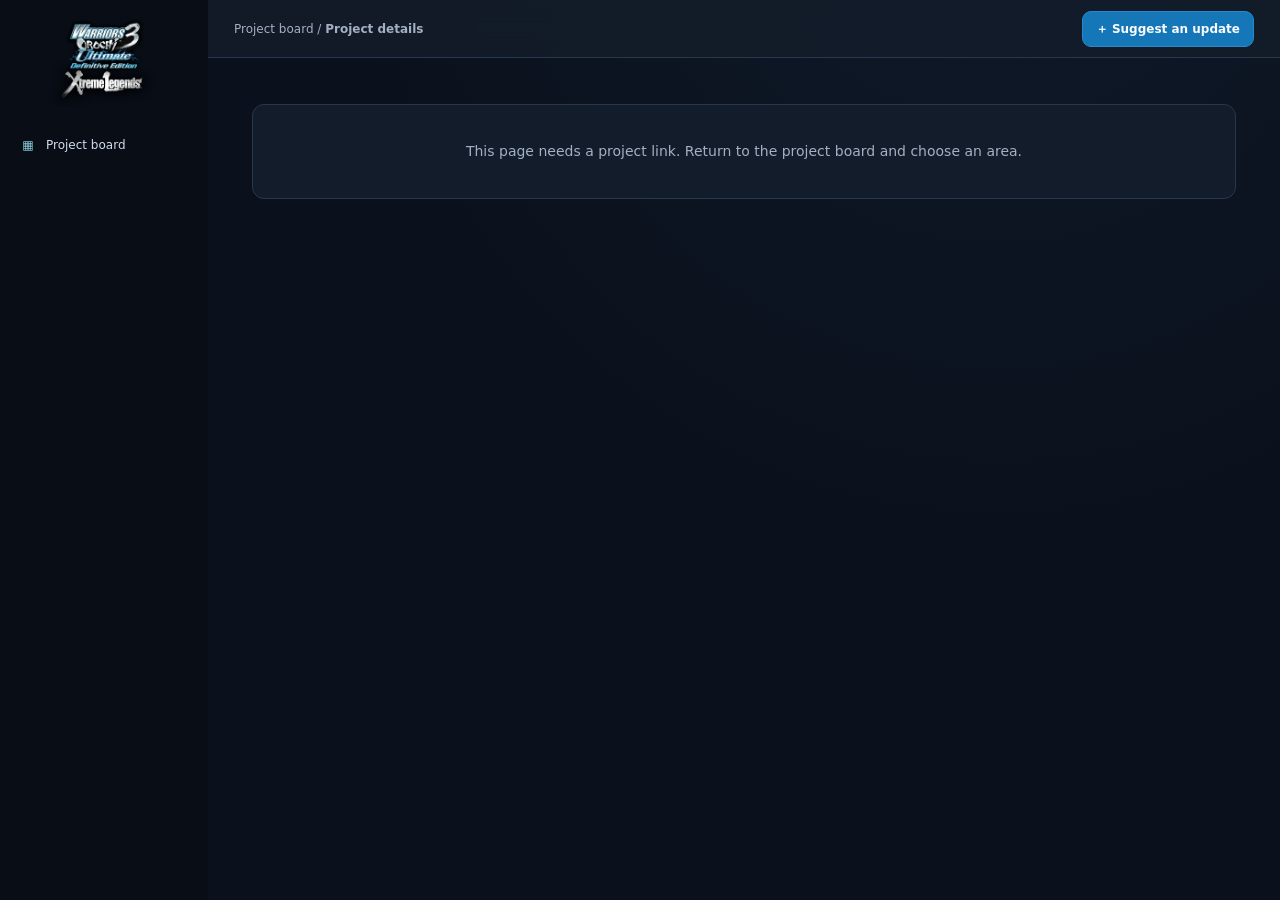
==== site/project.html @ bbeb0584 "Describe current work instead of next steps Co-authored-by: Copilot <223556219+Copilot@users.noreply" ====
<!doctype html>
<html lang="en">
<head>
  <meta charset="utf-8">
  <meta name="viewport" content="width=device-width, initial-scale=1">
  <meta name="theme-color" content="#090f19">
  <meta name="description" content="Project details, progress and screenshots for the Warriors Orochi 3 Ultimate Definitive Edition expansion.">
  <title>Project details — WO3U Xtreme Legends</title>
  <style>
    :root {
      color-scheme: dark;
      --navy: #080d16;
      --ink: #eef3fb;
      --muted: #a3b0c3;
      --line: #29374c;
      --canvas: #0b111c;
      --panel: #131c2a;
      --teal: #66d6e2;
    }

    * { box-sizing: border-box; }
    body {
      min-width: 320px;
      margin: 0;
      background: radial-gradient(ellipse at 78% -20%, rgb(35 76 126 / 15%), transparent 42rem), var(--canvas);
      color: var(--ink);
      font: 14px/1.5 "Segoe UI", system-ui, -apple-system, sans-serif;
    }

    a { color: inherit; }
    a:focus-visible, button:focus-visible { outline: 3px solid #ffc46b; outline-offset: 3px; }
    .sidebar { position: fixed; inset: 0 auto 0 0; display: flex; width: 208px; flex-direction: column; padding: 19px 10px 14px; background: var(--navy); }
    .brand { display: block; padding: 0 5px 20px; }
    .brand img { display: block; width: 100%; height: 88px; object-fit: contain; }
    .side-link { display: flex; align-items: center; gap: 10px; min-height: 36px; padding: 7px 10px; border-radius: 8px; color: #d2dced; font-size: 12px; text-decoration: none; }
    .side-link:hover { background: #1b2e4b; }
    .side-icon { width: 16px; color: #92cfe1; text-align: center; }
    .main { min-height: 100vh; margin-left: 208px; }
    .topbar { position: sticky; z-index: 1; top: 0; display: flex; min-height: 58px; align-items: center; justify-content: space-between; gap: 16px; padding: 9px 26px; border-bottom: 1px solid var(--line); background: rgb(19 28 42 / 95%); backdrop-filter: blur(12px); }
    .crumb { color: var(--muted); font-size: 12px; }
    .crumb a { text-decoration: none; }
    .crumb a:hover { text-decoration: underline; }
    .button { display: inline-flex; min-height: 36px; align-items: center; justify-content: center; padding: 7px 13px; border: 1px solid var(--line); border-radius: 9px; background: #131c2a; color: var(--ink); font-size: 12px; font-weight: 650; text-decoration: none; }
    .button.primary { border-color: #2689cc; background: #1677b8; color: #f8fbff; }
    .content { width: min(100%, 1040px); margin: auto; padding: 32px 28px 48px; }
    .eyebrow { margin: 0 0 5px; color: var(--teal); font-size: 10px; font-weight: 800; letter-spacing: .13em; text-transform: uppercase; }
    h1 { margin: 0; font-size: clamp(25px, 4vw, 36px); letter-spacing: -.035em; line-height: 1.18; }
    .intro { max-width: 740px; margin: 12px 0 20px; color: var(--muted); font-size: 14px; }
    .status-row { display: flex; flex-wrap: wrap; align-items: center; gap: 9px; margin-bottom: 20px; }
    .badge, .area { display: inline-flex; padding: 5px 9px; border-radius: 6px; background: #202c3d; color: #d8e2ef; font-size: 11px; font-weight: 700; }
    .area { background: #142e3a; color: #91e0e7; }
    .progress-panel, .section-panel { margin-top: 17px; padding: 19px; border: 1px solid var(--line); border-radius: 13px; background: var(--panel); }
    .progress-head { display: flex; justify-content: space-between; gap: 10px; margin-bottom: 9px; color: var(--muted); font-size: 12px; }
    .progress-value { color: var(--ink); font-size: 17px; font-weight: 800; }
    .progress-track { height: 10px; overflow: hidden; border-radius: 99px; background: #29364a; }
    .progress-fill { width: var(--progress); height: 100%; border-radius: inherit; background: #51cfda; }
    h2 { margin: 0 0 13px; font-size: 19px; letter-spacing: -.02em; }
    h3 { margin: 0; font-size: 15px; }
    .section-intro { margin: -6px 0 14px; color: var(--muted); font-size: 12px; }
    .work-list { display: grid; grid-template-columns: repeat(2, minmax(0, 1fr)); gap: 11px; }
    .work-link { display: block; color: inherit; text-decoration: none; }
    .work-link:hover .work-card { border-color: #4b718a; }
    .work-card { padding: 14px; border: 1px solid #2a394d; border-radius: 10px; background: #101927; }
    .work-card header { display: flex; align-items: start; justify-content: space-between; gap: 10px; }
    .work-card p { margin: 9px 0 12px; color: #c5d0df; font-size: 12px; }
    .work-card .activity { padding-top: 9px; border-top: 1px solid #29374c; color: var(--muted); font-size: 11px; }
    .mini-progress { height: 5px; margin-top: 12px; overflow: hidden; border-radius: 99px; background: #29364a; }
    .mini-progress span { display: block; width: var(--progress); height: 100%; background: #62acff; }
    .gallery { display: grid; grid-template-columns: repeat(2, minmax(0, 1fr)); gap: 12px; }
    figure { margin: 0; overflow: hidden; border: 1px solid var(--line); border-radius: 9px; background: #0b111c; }
    figure img { display: block; width: 100%; height: auto; }
    figcaption { padding: 9px 11px; color: #c5d0df; font-size: 11px; }
    .empty-gallery { padding: 15px; border: 1px dashed #3a4b61; border-radius: 9px; color: var(--muted); font-size: 12px; }
    details { border-top: 1px solid var(--line); }
    details:first-of-type { border-top: 0; }
    details summary { padding: 12px 0; cursor: pointer; font-size: 13px; font-weight: 700; }
    details summary span { color: var(--muted); font-size: 11px; font-weight: 500; }
    .character-list { display: flex; flex-wrap: wrap; gap: 6px; padding: 0 0 13px; margin: 0; list-style: none; }
    .character-list li { padding: 4px 8px; border: 1px solid #29374c; border-radius: 99px; color: #d1dbea; font-size: 11px; }
    .empty-state { padding: 36px 18px; border: 1px solid var(--line); border-radius: 12px; background: var(--panel); color: var(--muted); text-align: center; }
    .footer { padding-top: 24px; color: #98a7bb; font-size: 10px; }
    .error { padding: 16px; border-radius: 8px; background: #3a2029; color: #ffd2da; }

    @media (max-width: 760px) {
      .sidebar { position: static; width: auto; min-height: auto; flex-direction: row; align-items: center; gap: 8px; padding: 8px 12px; }
      .brand { flex: 0 0 auto; padding: 0 5px; }
      .brand img { width: 112px; height: 45px; }
      .main { margin-left: 0; }
      .topbar { padding-inline: 15px; }
      .content { padding: 24px 15px 36px; }
    }
    @media (max-width: 540px) {
      .topbar { min-height: 51px; gap: 8px; }
      .topbar .button { min-height: 32px; padding: 6px 9px; font-size: 10px; }
      .work-list, .gallery { grid-template-columns: minmax(0, 1fr); }
      .progress-panel, .section-panel { padding: 14px; }
    }
  </style>
</head>
<body>
  <aside class="sidebar" aria-label="Project navigation">
    <a class="brand" href="index.html" aria-label="Warriors Orochi 3 Ultimate Definitive Edition Xtreme Legends">
      <img src="assets/wo3u-xl-logo.png" alt="Warriors Orochi 3 Ultimate Definitive Edition Xtreme Legends">
    </a>
    <a class="side-link" href="index.html"><span class="side-icon" aria-hidden="true">▦</span>Project board</a>
  </aside>
  <main class="main">
    <header class="topbar">
      <div class="crumb"><a href="index.html">Project board</a> <span aria-hidden="true">/</span> <strong id="crumb-title">Project details</strong></div>
      <a class="button primary" href="https://github.com/ashimpure/WO3UDEXL/issues/new?template=tracker-update.yml">＋ Suggest an update</a>
    </header>
    <div id="content" class="content" aria-live="polite">
      <p class="empty-state">Loading project details…</p>
    </div>
  </main>

  <script>
    const labels = {
      planning: "Planning",
      "in-progress": "In progress",
      "ready-to-test": "Ready to test",
      "on-hold": "On hold",
      paused: "Paused"
    };
    const activityLabels = {
      planning: "Planned:",
      "in-progress": "Ongoing:",
      "ready-to-test": "Ready to test:",
      "on-hold": "On hold:",
      paused: "On hold:"
    };
    const content = document.querySelector("#content");

    function node(tag, className, text) {
      const element = document.createElement(tag);
      if (className) element.className = className;
      if (text !== undefined) element.textContent = text;
      return element;
    }

    function addProgress(parent, item, mini = false) {
      const track = node("div", mini ? "mini-progress" : "progress-track");
      track.setAttribute("role", "progressbar");
      track.setAttribute("aria-label", `${item.title}: estimated progress`);
      track.setAttribute("aria-valuemin", "0");
      track.setAttribute("aria-valuemax", "100");
      track.setAttribute("aria-valuenow", String(item.progress));
      const fill = mini ? node("span") : node("div", "progress-fill");
      fill.style.setProperty("--progress", `${item.progress}%`);
      track.append(fill);
      parent.append(track);
    }

    function renderWork(item) {
      const card = node("article", "work-card");
      const header = document.createElement("header");
      header.append(node("h3", "", item.title), node("span", "badge", labels[item.state]));
      card.append(header, node("p", "", item.summary));
      addProgress(card, item, true);
      const activity = node("p", "activity");
      activity.append(node("strong", "", activityLabels[item.state]), document.createTextNode(` ${item.activity}`));
      card.append(activity);
      const link = node("a", "work-link");
      link.href = `project.html?id=${encodeURIComponent(item.id)}`;
      link.setAttribute("aria-label", `Open ${item.title} details`);
      link.append(card);
      return link;
    }

    function renderGallery(parent, screenshots) {
      const section = node("section", "section-panel");
      section.append(node("h2", "", "Screenshots"));
      if (!Array.isArray(screenshots) || screenshots.length === 0) {
        section.append(node("p", "empty-gallery", "No screenshots available."));
      } else {
        const gallery = node("div", "gallery");
        screenshots.forEach((shot) => {
          if (!shot || typeof shot.src !== "string" || !shot.src.startsWith("assets/screenshots/")
            || shot.src.includes("..") || typeof shot.alt !== "string" || typeof shot.caption !== "string") {
            throw new Error("A screenshot must use a local site image and include a description and caption.");
          }
          const figure = document.createElement("figure");
          const image = document.createElement("img");
          image.src = shot.src;
          image.alt = shot.alt;
          image.loading = "lazy";
          figure.append(image, node("figcaption", "", shot.caption));
          gallery.append(figure);
        });
        section.append(gallery);
      }
      parent.append(section);
    }

    function renderSubstreams(parent, items) {
      if (!Array.isArray(items) || items.length === 0) return;
      const section = node("section", "section-panel");
      section.append(node("h2", "", "Related work"));
      section.append(node("p", "section-intro", "Select an item for its status and details."));
      const list = node("div", "work-list");
      items.forEach((item) => list.append(renderWork(item)));
      section.append(list);
      parent.append(section);
    }

    function renderPlannedGroups(parent, groups) {
      if (!Array.isArray(groups) || groups.length === 0) return;
      const section = node("section", "section-panel");
      section.append(node("h2", "", "Planned character additions"));
      section.append(node("p", "section-intro", "These names are listed in the project plan. They are possible additions, not confirmed characters."));
      groups.forEach((group) => {
        if (!Array.isArray(group.characters) || group.characters.length === 0) return;
        const details = document.createElement("details");
        const summary = document.createElement("summary");
        const countLabel = group.characters.length === 1 ? "character" : "characters";
        summary.append(document.createTextNode(`${group.title} `), node("span", "", `· ${group.characters.length} ${countLabel} · ${group.priority} priority`));
        const list = node("ul", "character-list");
        group.characters.forEach((name) => list.append(node("li", "", name)));
        details.append(summary, node("p", "section-intro", `Planned category: ${group.category}.`), list);
        section.append(details);
      });
      parent.append(section);
    }

    function validateItem(item) {
      return item && typeof item.id === "string" && item.id
        && typeof item.title === "string" && typeof item.area === "string"
        && typeof item.summary === "string" && typeof item.activity === "string"
        && Number.isInteger(item.progress) && item.progress >= 0 && item.progress <= 100
        && Object.hasOwn(labels, item.state);
    }

    function renderProject(item, topLevel) {
      if (!validateItem(item)) {
        throw new Error("The selected project has an invalid status or progress estimate.");
      }
      document.title = `${item.title} — WO3U Xtreme Legends`;
      document.querySelector("#crumb-title").textContent = item.title;
      content.replaceChildren();
      content.append(node("p", "eyebrow", topLevel ? "Project area" : "Project step"));
      content.append(node("h1", "", item.title));
      content.append(node("p", "intro", item.description || item.summary));
      const status = node("div", "status-row");
      status.append(node("span", "badge", labels[item.state]), node("span", "area", item.area));
      content.append(status);

      const progress = node("section", "progress-panel");
      const head = node("div", "progress-head");
      head.append(node("span", "", "Estimated progress"), node("strong", "progress-value", `${item.progress}%`));
      progress.append(head);
      addProgress(progress, item);
      content.append(progress);

      renderSubstreams(content, item.substreams);
      renderPlannedGroups(content, item.plannedGroups);
      renderGallery(content, item.screenshots);
      content.append(node("p", "footer", "Progress percentages are estimates. Plans may change."));
    }

    const id = new URLSearchParams(location.search).get("id");
    if (!id) {
      content.replaceChildren(node("p", "empty-state", "This page needs a project link. Return to the project board and choose an area."));
    } else {
      fetch(`./progress.json?v=${Date.now()}`)
        .then((response) => {
          if (!response.ok) throw new Error(`Project data could not be loaded (HTTP ${response.status}).`);
          return response.json();
        })
        .then((data) => {
          if (!Array.isArray(data.streams)
            || data.streams.some((stream) => !validateItem(stream)
              || (stream.substreams || []).some((child) => !validateItem(child)))) {
            throw new Error("The project data has an invalid format.");
          }
          const stream = data.streams.find((item) => item.id === id);
          const child = stream ? null : data.streams.flatMap((item) => item.substreams || []).find((item) => item.id === id);
          if (!stream && !child) {
            content.replaceChildren(node("p", "empty-state", "This project area could not be found. It may have been renamed or removed."));
            return;
          }
          renderProject(stream || child, Boolean(stream));
        })
        .catch((error) => content.replaceChildren(node("p", "error", `Project details could not be loaded. ${error.message}`)));
    }
  </script>
</body>
</html>
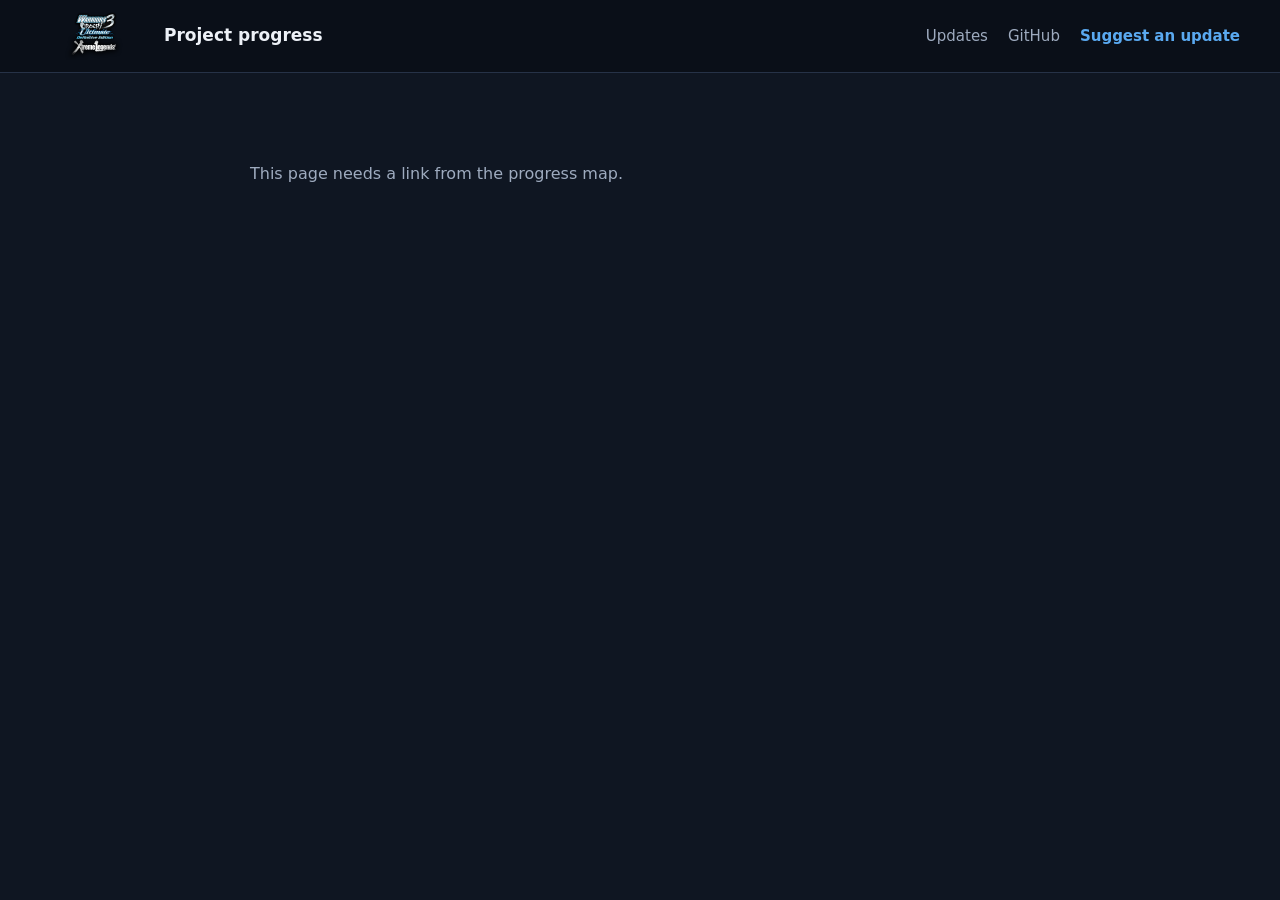
==== commit a7b1b2b1: "Simpler tracker layout" ====
--- a/site/project.html
+++ b/site/project.html
@@ -3,284 +3,136 @@
 <head>
   <meta charset="utf-8">
   <meta name="viewport" content="width=device-width, initial-scale=1">
-  <meta name="theme-color" content="#090f19">
-  <meta name="description" content="Project details, progress and screenshots for the Warriors Orochi 3 Ultimate Definitive Edition expansion.">
+  <meta name="theme-color" content="#091427">
+  <meta name="description" content="Progress and screenshots for part of the Warriors Orochi 3 Ultimate Xtreme Legends mod.">
   <title>Project details — WO3U Xtreme Legends</title>
-  <style>
-    :root {
-      color-scheme: dark;
-      --navy: #080d16;
-      --ink: #eef3fb;
-      --muted: #a3b0c3;
-      --line: #29374c;
-      --canvas: #0b111c;
-      --panel: #131c2a;
-      --teal: #66d6e2;
-    }
-
-    * { box-sizing: border-box; }
-    body {
-      min-width: 320px;
-      margin: 0;
-      background: radial-gradient(ellipse at 78% -20%, rgb(35 76 126 / 15%), transparent 42rem), var(--canvas);
-      color: var(--ink);
-      font: 14px/1.5 "Segoe UI", system-ui, -apple-system, sans-serif;
-    }
-
-    a { color: inherit; }
-    a:focus-visible, button:focus-visible { outline: 3px solid #ffc46b; outline-offset: 3px; }
-    .sidebar { position: fixed; inset: 0 auto 0 0; display: flex; width: 208px; flex-direction: column; padding: 19px 10px 14px; background: var(--navy); }
-    .brand { display: block; padding: 0 5px 20px; }
-    .brand img { display: block; width: 100%; height: 88px; object-fit: contain; }
-    .side-link { display: flex; align-items: center; gap: 10px; min-height: 36px; padding: 7px 10px; border-radius: 8px; color: #d2dced; font-size: 12px; text-decoration: none; }
-    .side-link:hover { background: #1b2e4b; }
-    .side-icon { width: 16px; color: #92cfe1; text-align: center; }
-    .main { min-height: 100vh; margin-left: 208px; }
-    .topbar { position: sticky; z-index: 1; top: 0; display: flex; min-height: 58px; align-items: center; justify-content: space-between; gap: 16px; padding: 9px 26px; border-bottom: 1px solid var(--line); background: rgb(19 28 42 / 95%); backdrop-filter: blur(12px); }
-    .crumb { color: var(--muted); font-size: 12px; }
-    .crumb a { text-decoration: none; }
-    .crumb a:hover { text-decoration: underline; }
-    .button { display: inline-flex; min-height: 36px; align-items: center; justify-content: center; padding: 7px 13px; border: 1px solid var(--line); border-radius: 9px; background: #131c2a; color: var(--ink); font-size: 12px; font-weight: 650; text-decoration: none; }
-    .button.primary { border-color: #2689cc; background: #1677b8; color: #f8fbff; }
-    .content { width: min(100%, 1040px); margin: auto; padding: 32px 28px 48px; }
-    .eyebrow { margin: 0 0 5px; color: var(--teal); font-size: 10px; font-weight: 800; letter-spacing: .13em; text-transform: uppercase; }
-    h1 { margin: 0; font-size: clamp(25px, 4vw, 36px); letter-spacing: -.035em; line-height: 1.18; }
-    .intro { max-width: 740px; margin: 12px 0 20px; color: var(--muted); font-size: 14px; }
-    .status-row { display: flex; flex-wrap: wrap; align-items: center; gap: 9px; margin-bottom: 20px; }
-    .badge, .area { display: inline-flex; padding: 5px 9px; border-radius: 6px; background: #202c3d; color: #d8e2ef; font-size: 11px; font-weight: 700; }
-    .area { background: #142e3a; color: #91e0e7; }
-    .progress-panel, .section-panel { margin-top: 17px; padding: 19px; border: 1px solid var(--line); border-radius: 13px; background: var(--panel); }
-    .progress-head { display: flex; justify-content: space-between; gap: 10px; margin-bottom: 9px; color: var(--muted); font-size: 12px; }
-    .progress-value { color: var(--ink); font-size: 17px; font-weight: 800; }
-    .progress-track { height: 10px; overflow: hidden; border-radius: 99px; background: #29364a; }
-    .progress-fill { width: var(--progress); height: 100%; border-radius: inherit; background: #51cfda; }
-    h2 { margin: 0 0 13px; font-size: 19px; letter-spacing: -.02em; }
-    h3 { margin: 0; font-size: 15px; }
-    .section-intro { margin: -6px 0 14px; color: var(--muted); font-size: 12px; }
-    .work-list { display: grid; grid-template-columns: repeat(2, minmax(0, 1fr)); gap: 11px; }
-    .work-link { display: block; color: inherit; text-decoration: none; }
-    .work-link:hover .work-card { border-color: #4b718a; }
-    .work-card { padding: 14px; border: 1px solid #2a394d; border-radius: 10px; background: #101927; }
-    .work-card header { display: flex; align-items: start; justify-content: space-between; gap: 10px; }
-    .work-card p { margin: 9px 0 12px; color: #c5d0df; font-size: 12px; }
-    .work-card .activity { padding-top: 9px; border-top: 1px solid #29374c; color: var(--muted); font-size: 11px; }
-    .mini-progress { height: 5px; margin-top: 12px; overflow: hidden; border-radius: 99px; background: #29364a; }
-    .mini-progress span { display: block; width: var(--progress); height: 100%; background: #62acff; }
-    .gallery { display: grid; grid-template-columns: repeat(2, minmax(0, 1fr)); gap: 12px; }
-    figure { margin: 0; overflow: hidden; border: 1px solid var(--line); border-radius: 9px; background: #0b111c; }
-    figure img { display: block; width: 100%; height: auto; }
-    figcaption { padding: 9px 11px; color: #c5d0df; font-size: 11px; }
-    .empty-gallery { padding: 15px; border: 1px dashed #3a4b61; border-radius: 9px; color: var(--muted); font-size: 12px; }
-    details { border-top: 1px solid var(--line); }
-    details:first-of-type { border-top: 0; }
-    details summary { padding: 12px 0; cursor: pointer; font-size: 13px; font-weight: 700; }
-    details summary span { color: var(--muted); font-size: 11px; font-weight: 500; }
-    .character-list { display: flex; flex-wrap: wrap; gap: 6px; padding: 0 0 13px; margin: 0; list-style: none; }
-    .character-list li { padding: 4px 8px; border: 1px solid #29374c; border-radius: 99px; color: #d1dbea; font-size: 11px; }
-    .empty-state { padding: 36px 18px; border: 1px solid var(--line); border-radius: 12px; background: var(--panel); color: var(--muted); text-align: center; }
-    .footer { padding-top: 24px; color: #98a7bb; font-size: 10px; }
-    .error { padding: 16px; border-radius: 8px; background: #3a2029; color: #ffd2da; }
-
-    @media (max-width: 760px) {
-      .sidebar { position: static; width: auto; min-height: auto; flex-direction: row; align-items: center; gap: 8px; padding: 8px 12px; }
-      .brand { flex: 0 0 auto; padding: 0 5px; }
-      .brand img { width: 112px; height: 45px; }
-      .main { margin-left: 0; }
-      .topbar { padding-inline: 15px; }
-      .content { padding: 24px 15px 36px; }
-    }
-    @media (max-width: 540px) {
-      .topbar { min-height: 51px; gap: 8px; }
-      .topbar .button { min-height: 32px; padding: 6px 9px; font-size: 10px; }
-      .work-list, .gallery { grid-template-columns: minmax(0, 1fr); }
-      .progress-panel, .section-panel { padding: 14px; }
-    }
-  </style>
+  <link rel="stylesheet" href="map.css">
 </head>
 <body>
-  <aside class="sidebar" aria-label="Project navigation">
-    <a class="brand" href="index.html" aria-label="Warriors Orochi 3 Ultimate Definitive Edition Xtreme Legends">
-      <img src="assets/wo3u-xl-logo.png" alt="Warriors Orochi 3 Ultimate Definitive Edition Xtreme Legends">
+  <header class="masthead">
+    <a class="masthead-brand" href="index.html">
+      <img src="assets/wo3u-xl-logo.png" alt="Warriors Orochi 3 Ultimate Xtreme Legends">
+      <span class="masthead-title">Project progress</span>
     </a>
-    <a class="side-link" href="index.html"><span class="side-icon" aria-hidden="true">▦</span>Project board</a>
-  </aside>
-  <main class="main">
-    <header class="topbar">
-      <div class="crumb"><a href="index.html">Project board</a> <span aria-hidden="true">/</span> <strong id="crumb-title">Project details</strong></div>
-      <a class="button primary" href="https://github.com/ashimpure/WO3UDEXL/issues/new?template=tracker-update.yml">＋ Suggest an update</a>
-    </header>
-    <div id="content" class="content" aria-live="polite">
-      <p class="empty-state">Loading project details…</p>
-    </div>
+    <nav class="masthead-nav" aria-label="Site">
+      <a href="index.html#updates">Updates</a>
+      <a href="https://github.com/ashimpure/WO3UDEXL">GitHub</a>
+      <a class="suggest" href="https://github.com/ashimpure/WO3UDEXL/issues/new?template=tracker-update.yml">Suggest an update</a>
+    </nav>
+  </header>
+
+  <main id="content" class="page" aria-live="polite">
+    <p class="empty">Loading…</p>
   </main>
 
+  <script src="map.js"></script>
   <script>
-    const labels = {
-      planning: "Planning",
-      "in-progress": "In progress",
-      "ready-to-test": "Ready to test",
-      "on-hold": "On hold",
-      paused: "Paused"
-    };
-    const activityLabels = {
-      planning: "Planned:",
-      "in-progress": "Ongoing:",
-      "ready-to-test": "Ready to test:",
-      "on-hold": "On hold:",
-      paused: "On hold:"
-    };
     const content = document.querySelector("#content");
 
-    function node(tag, className, text) {
-      const element = document.createElement(tag);
-      if (className) element.className = className;
-      if (text !== undefined) element.textContent = text;
-      return element;
-    }
-
-    function addProgress(parent, item, mini = false) {
-      const track = node("div", mini ? "mini-progress" : "progress-track");
-      track.setAttribute("role", "progressbar");
-      track.setAttribute("aria-label", `${item.title}: estimated progress`);
-      track.setAttribute("aria-valuemin", "0");
-      track.setAttribute("aria-valuemax", "100");
-      track.setAttribute("aria-valuenow", String(item.progress));
-      const fill = mini ? node("span") : node("div", "progress-fill");
-      fill.style.setProperty("--progress", `${item.progress}%`);
-      track.append(fill);
-      parent.append(track);
-    }
-
-    function renderWork(item) {
-      const card = node("article", "work-card");
-      const header = document.createElement("header");
-      header.append(node("h3", "", item.title), node("span", "badge", labels[item.state]));
-      card.append(header, node("p", "", item.summary));
-      addProgress(card, item, true);
-      const activity = node("p", "activity");
-      activity.append(node("strong", "", activityLabels[item.state]), document.createTextNode(` ${item.activity}`));
-      card.append(activity);
-      const link = node("a", "work-link");
-      link.href = `project.html?id=${encodeURIComponent(item.id)}`;
-      link.setAttribute("aria-label", `Open ${item.title} details`);
-      link.append(card);
-      return link;
-    }
-
-    function renderGallery(parent, screenshots) {
-      const section = node("section", "section-panel");
-      section.append(node("h2", "", "Screenshots"));
-      if (!Array.isArray(screenshots) || screenshots.length === 0) {
-        section.append(node("p", "empty-gallery", "No screenshots available."));
-      } else {
-        const gallery = node("div", "gallery");
-        screenshots.forEach((shot) => {
-          if (!shot || typeof shot.src !== "string" || !shot.src.startsWith("assets/screenshots/")
-            || shot.src.includes("..") || typeof shot.alt !== "string" || typeof shot.caption !== "string") {
-            throw new Error("A screenshot must use a local site image and include a description and caption.");
-          }
-          const figure = document.createElement("figure");
-          const image = document.createElement("img");
-          image.src = shot.src;
-          image.alt = shot.alt;
-          image.loading = "lazy";
-          figure.append(image, node("figcaption", "", shot.caption));
-          gallery.append(figure);
-        });
-        section.append(gallery);
-      }
-      parent.append(section);
-    }
-
-    function renderSubstreams(parent, items) {
-      if (!Array.isArray(items) || items.length === 0) return;
-      const section = node("section", "section-panel");
-      section.append(node("h2", "", "Related work"));
-      section.append(node("p", "section-intro", "Select an item for its status and details."));
-      const list = node("div", "work-list");
-      items.forEach((item) => list.append(renderWork(item)));
+    function renderStations(parent, items, color) {
+      if (!items || !items.length) return;
+      const section = el("section", "section");
+      section.style.setProperty("--c", color);
+      section.append(el("h2", "", "Parts of this area"));
+      const list = el("ol", "stations");
+      items.forEach((item) => {
+        const li = el("li");
+        const a = el("a", "", item.title);
+        a.href = `project.html?id=${encodeURIComponent(item.id)}`;
+        li.append(a, document.createTextNode(" "), el("span", "pct", `${STATE_LABELS[item.state]} · about ${item.progress}%`),
+          el("p", "", item.summary));
+        list.append(li);
+      });
       section.append(list);
       parent.append(section);
     }
 
-    function renderPlannedGroups(parent, groups) {
-      if (!Array.isArray(groups) || groups.length === 0) return;
-      const section = node("section", "section-panel");
-      section.append(node("h2", "", "Planned character additions"));
-      section.append(node("p", "section-intro", "These names are listed in the project plan. They are possible additions, not confirmed characters."));
+    function renderGallery(parent, shots, color) {
+      if (!Array.isArray(shots) || !shots.length) return;
+      const section = el("section", "section");
+      section.style.setProperty("--c", color);
+      section.append(el("h2", "", "Screenshots"));
+      const gallery = el("div", "gallery");
+      shots.forEach((shot) => {
+        if (!shot || typeof shot.src !== "string" || !shot.src.startsWith("assets/screenshots/") || shot.src.includes("..")) return;
+        const figure = el("figure");
+        const img = el("img");
+        img.src = shot.src;
+        img.alt = shot.alt || "";
+        img.loading = "lazy";
+        figure.append(img, el("figcaption", "", shot.caption || ""));
+        gallery.append(figure);
+      });
+      section.append(gallery);
+      parent.append(section);
+    }
+
+    function renderWishlist(parent, groups) {
+      if (!Array.isArray(groups) || !groups.length) return;
+      const section = el("section", "section");
+      section.append(el("h2", "", "On the wishlist"));
+      section.append(el("p", "", "Characters that could join later. None of these are confirmed."));
       groups.forEach((group) => {
-        if (!Array.isArray(group.characters) || group.characters.length === 0) return;
-        const details = document.createElement("details");
-        const summary = document.createElement("summary");
-        const countLabel = group.characters.length === 1 ? "character" : "characters";
-        summary.append(document.createTextNode(`${group.title} `), node("span", "", `· ${group.characters.length} ${countLabel} · ${group.priority} priority`));
-        const list = node("ul", "character-list");
-        group.characters.forEach((name) => list.append(node("li", "", name)));
-        details.append(summary, node("p", "section-intro", `Planned category: ${group.category}.`), list);
+        if (!Array.isArray(group.characters) || !group.characters.length) return;
+        const details = el("details");
+        const summary = el("summary");
+        summary.append(document.createTextNode(`${group.title} `), el("span", "", `· ${group.characters.length} ${group.characters.length === 1 ? "character" : "characters"}`));
+        const names = el("ul", "names");
+        group.characters.forEach((n) => names.append(el("li", "", n)));
+        details.append(summary, names);
         section.append(details);
       });
       parent.append(section);
     }
 
-    function validateItem(item) {
-      return item && typeof item.id === "string" && item.id
-        && typeof item.title === "string" && typeof item.area === "string"
-        && typeof item.summary === "string" && typeof item.activity === "string"
-        && Number.isInteger(item.progress) && item.progress >= 0 && item.progress <= 100
-        && Object.hasOwn(labels, item.state);
-    }
+    function render(item, parent, color) {
+      document.title = `${item.title} — WO3U Xtreme Legends`;
+      content.replaceChildren();
+      content.style.setProperty("--c", color);
+      const back = el("a", "back", parent ? `← ${parent.title}` : "← Project progress");
+      back.href = parent ? `project.html?id=${encodeURIComponent(parent.id)}` : "index.html";
+      content.append(back);
 
-    function renderProject(item, topLevel) {
-      if (!validateItem(item)) {
-        throw new Error("The selected project has an invalid status or progress estimate.");
-      }
-      document.title = `${item.title} — WO3U Xtreme Legends`;
-      document.querySelector("#crumb-title").textContent = item.title;
-      content.replaceChildren();
-      content.append(node("p", "eyebrow", topLevel ? "Project area" : "Project step"));
-      content.append(node("h1", "", item.title));
-      content.append(node("p", "intro", item.description || item.summary));
-      const status = node("div", "status-row");
-      status.append(node("span", "badge", labels[item.state]), node("span", "area", item.area));
-      content.append(status);
+      const head = el("div", "detail-head");
+      head.style.setProperty("--c", color);
+            const title = el("div");
+      const meta = el("p", "line-meta");
+      meta.append(el("span", "status", STATE_LABELS[item.state]), document.createTextNode(` · ${item.area}`));
+      title.append(el("h1", "", item.title), meta);
+      head.append(title);
+      content.append(head);
 
-      const progress = node("section", "progress-panel");
-      const head = node("div", "progress-head");
-      head.append(node("span", "", "Estimated progress"), node("strong", "progress-value", `${item.progress}%`));
-      progress.append(head);
-      addProgress(progress, item);
-      content.append(progress);
+      const strip = el("div", "detail-strip");
+      strip.append(makeStrip(item, color, item.substreams || []));
+      content.append(strip);
+      content.append(el("p", "detail-text", item.description || item.summary), makeNow(item, "detail-now"));
 
-      renderSubstreams(content, item.substreams);
-      renderPlannedGroups(content, item.plannedGroups);
-      renderGallery(content, item.screenshots);
-      content.append(node("p", "footer", "Progress percentages are estimates. Plans may change."));
+      renderStations(content, item.substreams, color);
+      renderGallery(content, item.screenshots, color);
+      renderWishlist(content, item.plannedGroups);
+      content.append(el("p", "fine", "Progress figures are rough estimates, not release dates."));
     }
 
     const id = new URLSearchParams(location.search).get("id");
     if (!id) {
-      content.replaceChildren(node("p", "empty-state", "This page needs a project link. Return to the project board and choose an area."));
+      content.replaceChildren(el("p", "empty", "This page needs a link from the progress map."));
     } else {
-      fetch(`./progress.json?v=${Date.now()}`)
-        .then((response) => {
-          if (!response.ok) throw new Error(`Project data could not be loaded (HTTP ${response.status}).`);
-          return response.json();
-        })
+      loadTracker()
         .then((data) => {
-          if (!Array.isArray(data.streams)
-            || data.streams.some((stream) => !validateItem(stream)
-              || (stream.substreams || []).some((child) => !validateItem(child)))) {
-            throw new Error("The project data has an invalid format.");
-          }
-          const stream = data.streams.find((item) => item.id === id);
-          const child = stream ? null : data.streams.flatMap((item) => item.substreams || []).find((item) => item.id === id);
-          if (!stream && !child) {
-            content.replaceChildren(node("p", "empty-state", "This project area could not be found. It may have been renamed or removed."));
+          let found = null;
+          data.streams.forEach((stream, i) => {
+            if (stream.id === id) found = { item: stream, parent: null, color: lineColor(i) };
+            (stream.substreams || []).forEach((child) => {
+              if (child.id === id) found = { item: child, parent: stream, color: lineColor(i) };
+            });
+          });
+          if (!found) {
+            content.replaceChildren(el("p", "empty", "This part of the project couldn't be found. It may have been renamed."));
             return;
           }
-          renderProject(stream || child, Boolean(stream));
+          render(found.item, found.parent, found.color);
         })
-        .catch((error) => content.replaceChildren(node("p", "error", `Project details could not be loaded. ${error.message}`)));
+        .catch((error) => content.replaceChildren(el("p", "load-error", `This page could not be loaded. ${error.message}`)));
     }
   </script>
 </body>
--- a/site/map.css
+++ b/site/map.css
@@ -0,0 +1,99 @@
+:root {
+  color-scheme: dark;
+  --ground: #0f1622;
+  --ground-deep: #0a0f18;
+  --rule: #263247;
+  --text: #edf1f7;
+  --muted: #9eabbf;
+  --accent: #5aa9f0;
+  --focus: #f2b632;
+}
+
+* { box-sizing: border-box; }
+body {
+  min-width: 320px;
+  margin: 0;
+  background: var(--ground);
+  color: var(--text);
+  font: 16px/1.6 "Segoe UI", system-ui, -apple-system, sans-serif;
+  font-variant-numeric: tabular-nums;
+}
+::selection { background: var(--accent); color: var(--ground-deep); }
+a { color: inherit; text-underline-offset: 3px; }
+a:focus-visible { outline: 3px solid var(--focus); outline-offset: 3px; border-radius: 3px; }
+
+.masthead {
+  display: flex;
+  flex-wrap: wrap;
+  align-items: center;
+  justify-content: space-between;
+  gap: 12px 24px;
+  padding: 12px clamp(16px, 4vw, 40px);
+  background: var(--ground-deep);
+  border-bottom: 1px solid var(--rule);
+}
+.masthead-brand { display: flex; align-items: center; gap: 14px; text-decoration: none; }
+.masthead-brand img { display: block; width: 110px; height: 48px; object-fit: contain; }
+.masthead-title { font-size: 17px; font-weight: 600; }
+.masthead-nav { display: flex; flex-wrap: wrap; align-items: center; gap: 6px 20px; font-size: 15px; }
+.masthead-nav a { color: var(--muted); text-decoration: none; }
+.masthead-nav a:hover { color: var(--text); text-decoration: underline; }
+.masthead-nav .suggest { color: var(--accent); font-weight: 600; }
+
+.page { width: min(100%, 860px); margin: 0 auto; padding: 40px clamp(16px, 4vw, 40px) 64px; }
+h1 { margin: 0; font-size: clamp(28px, 4.5vw, 40px); font-weight: 700; letter-spacing: -.02em; line-height: 1.15; }
+.map-head { margin-bottom: 28px; }
+.map-head p { margin: 8px 0 0; color: var(--muted); }
+
+.lines { margin: 0; padding: 0; list-style: none; }
+.line { padding: 24px 0; border-top: 1px solid var(--rule); }
+.line-name h2 { margin: 0; font-size: 20px; font-weight: 600; line-height: 1.3; }
+.line-name h2 a { text-decoration: none; }
+.line-name h2 a:hover { text-decoration: underline; }
+.line-meta { margin: 2px 0 0; color: var(--muted); font-size: 14px; }
+.status { color: var(--text); font-weight: 600; }
+.line-body p { max-width: 68ch; margin: 10px 0 0; }
+.line-body .now, .detail-now { color: var(--muted); font-size: 15px; }
+.now b, .detail-now b { color: var(--text); font-weight: 600; }
+
+.bar-wrap { margin-top: 14px; }
+.bar-head { display: flex; justify-content: space-between; color: var(--muted); font-size: 13px; }
+.bar-head strong { color: var(--text); }
+.bar { height: 6px; margin-top: 4px; overflow: hidden; border-radius: 3px; background: var(--rule); }
+.bar span { display: block; height: 100%; border-radius: inherit; background: var(--accent); }
+.steps { margin: 8px 0 0; color: var(--muted); font-size: 14px; }
+.steps a { color: var(--text); }
+
+.notes { margin-top: 48px; }
+.notes h2 { margin: 0 0 12px; font-size: 22px; font-weight: 700; }
+.notes ol { margin: 0; padding: 0; list-style: none; }
+.notes li { padding: 12px 0; border-top: 1px solid var(--rule); }
+.notes time { color: var(--muted); font-size: 13px; }
+.notes strong { display: block; font-weight: 600; }
+.notes p { margin: 2px 0 0; color: #c8d0dd; font-size: 15px; }
+.fine { margin-top: 36px; color: var(--muted); font-size: 13px; }
+.load-error { padding: 16px; border-radius: 6px; background: #3a1f27; color: #ffd4dc; }
+
+.back { display: inline-block; margin-bottom: 20px; color: var(--muted); font-size: 14px; text-decoration: none; }
+.back:hover { color: var(--text); text-decoration: underline; }
+.detail-head .line-meta { font-size: 15px; }
+.detail-strip { margin-top: 18px; }
+.detail-text { max-width: 68ch; margin: 24px 0 0; font-size: 17px; }
+.detail-now { margin: 10px 0 0; }
+.section { margin-top: 44px; }
+.section h2 { margin: 0 0 12px; font-size: 22px; font-weight: 700; }
+.section > p { margin: -4px 0 12px; color: var(--muted); font-size: 15px; }
+.stations { margin: 0; padding: 0; list-style: none; }
+.stations li { padding: 12px 0; border-top: 1px solid var(--rule); }
+.stations a { font-weight: 600; }
+.stations .pct { color: var(--muted); font-size: 14px; }
+.stations p { margin: 2px 0 0; color: #c8d0dd; font-size: 15px; }
+.gallery { display: grid; grid-template-columns: repeat(auto-fill, minmax(min(100%, 340px), 1fr)); gap: 16px; }
+figure { margin: 0; }
+figure img { display: block; width: 100%; height: auto; border-radius: 6px; }
+figcaption { margin-top: 6px; color: var(--muted); font-size: 14px; }
+details { border-top: 1px solid var(--rule); }
+summary { padding: 12px 0; cursor: pointer; font-weight: 600; }
+summary span { color: var(--muted); font-weight: 400; font-size: 14px; }
+.names { display: flex; flex-wrap: wrap; gap: 4px 16px; margin: 0; padding: 0 0 14px; list-style: none; color: #c8d0dd; font-size: 15px; }
+.empty { padding: 32px 0; color: var(--muted); }
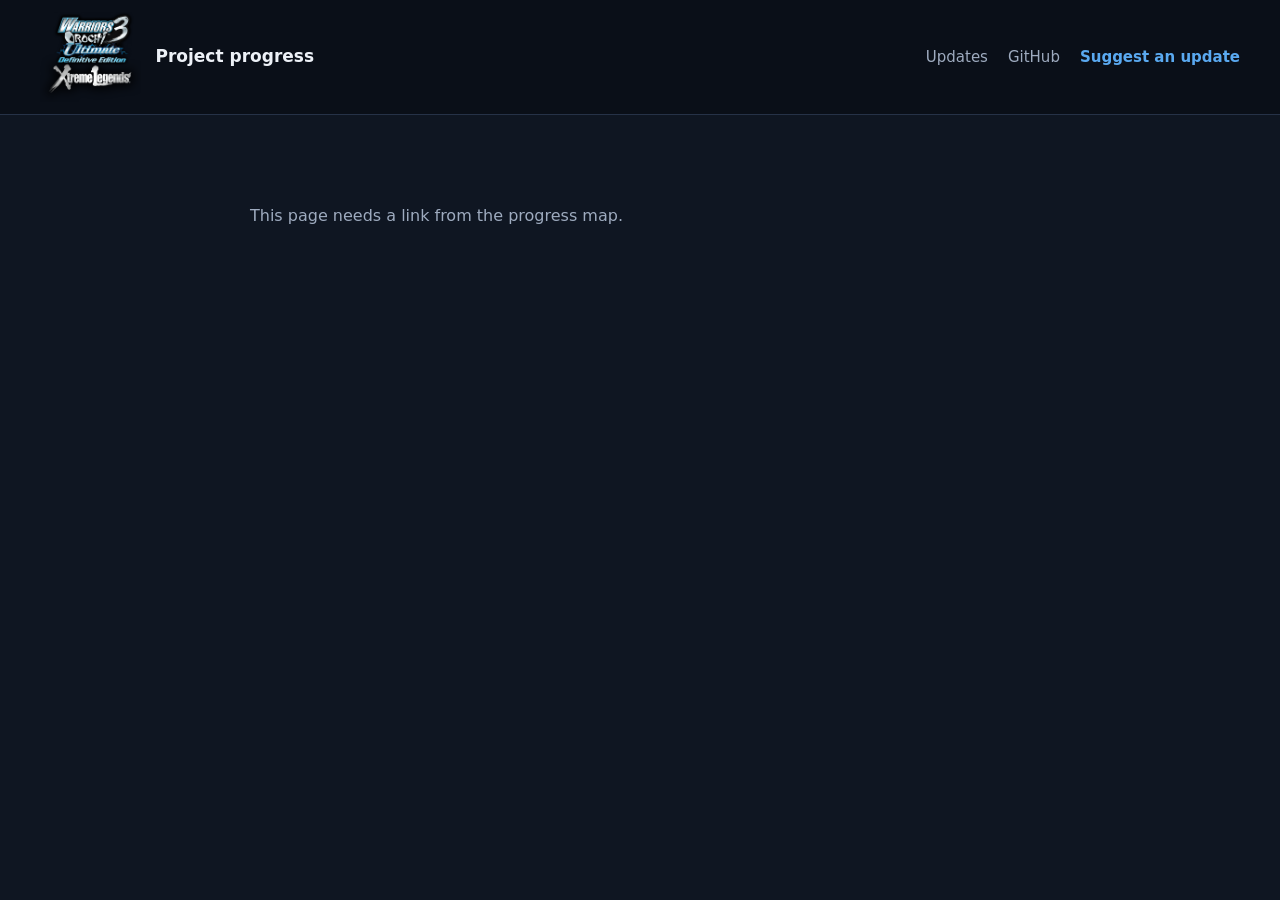
==== commit 1d190c88: "Regroup costumes, owner screenshot editing, bigger logo" ====
--- a/site/project.html
+++ b/site/project.html
@@ -6,12 +6,12 @@
   <meta name="theme-color" content="#091427">
   <meta name="description" content="Progress and screenshots for part of the Warriors Orochi 3 Ultimate Xtreme Legends mod.">
   <title>Project details — WO3U Xtreme Legends</title>
-  <link rel="stylesheet" href="map.css">
+  <link rel="stylesheet" href="map.css?v=2">
 </head>
 <body>
   <header class="masthead">
     <a class="masthead-brand" href="index.html">
-      <img src="assets/wo3u-xl-logo.png" alt="Warriors Orochi 3 Ultimate Xtreme Legends">
+      <img src="assets/wo3u-xl-logo-trim.png" alt="Warriors Orochi 3 Ultimate Xtreme Legends">
       <span class="masthead-title">Project progress</span>
     </a>
     <nav class="masthead-nav" aria-label="Site">
@@ -25,7 +25,8 @@
     <p class="empty">Loading…</p>
   </main>
 
-  <script src="map.js"></script>
+  <script src="map.js?v=2"></script>
+  <script src="edit.js?v=1"></script>
   <script>
     const content = document.querySelector("#content");
 
@@ -111,6 +112,7 @@
       renderGallery(content, item.screenshots, color);
       renderWishlist(content, item.plannedGroups);
       content.append(el("p", "fine", "Progress figures are rough estimates, not release dates."));
+      if (window.startEditMode) window.startEditMode(content, item.id, item);
     }
 
     const id = new URLSearchParams(location.search).get("id");
@@ -121,10 +123,11 @@
         .then((data) => {
           let found = null;
           data.streams.forEach((stream, i) => {
-            if (stream.id === id) found = { item: stream, parent: null, color: lineColor(i) };
-            (stream.substreams || []).forEach((child) => {
-              if (child.id === id) found = { item: child, parent: stream, color: lineColor(i) };
-            });
+            const walk = (item, parent) => {
+              if (item.id === id) found = { item, parent, color: lineColor(i) };
+              (item.substreams || []).forEach((child) => walk(child, item));
+            };
+            walk(stream, null);
           });
           if (!found) {
             content.replaceChildren(el("p", "empty", "This part of the project couldn't be found. It may have been renamed."));
--- a/site/map.css
+++ b/site/map.css
@@ -33,7 +33,7 @@
   border-bottom: 1px solid var(--rule);
 }
 .masthead-brand { display: flex; align-items: center; gap: 14px; text-decoration: none; }
-.masthead-brand img { display: block; width: 110px; height: 48px; object-fit: contain; }
+.masthead-brand img { display: block; width: auto; height: clamp(64px, 7vw, 92px); }
 .masthead-title { font-size: 17px; font-weight: 600; }
 .masthead-nav { display: flex; flex-wrap: wrap; align-items: center; gap: 6px 20px; font-size: 15px; }
 .masthead-nav a { color: var(--muted); text-decoration: none; }
@@ -97,3 +97,18 @@
 summary span { color: var(--muted); font-weight: 400; font-size: 14px; }
 .names { display: flex; flex-wrap: wrap; gap: 4px 16px; margin: 0; padding: 0 0 14px; list-style: none; color: #c8d0dd; font-size: 15px; }
 .empty { padding: 32px 0; color: var(--muted); }
+
+/* Owner edit mode */
+.edit-panel { padding-top: 24px; border-top: 1px solid var(--rule); }
+.edit-help, .edit-status { color: var(--muted); font-size: 15px; }
+.edit-status:empty { display: none; }
+.edit-drop { position: relative; display: grid; min-height: 120px; place-items: center; padding: 16px; border: 2px dashed var(--rule); border-radius: 8px; color: var(--muted); text-align: center; cursor: pointer; }
+.edit-drop.over, .edit-drop.has-files { border-color: var(--accent); color: var(--text); }
+.edit-file { position: absolute; inset: 0; opacity: 0; cursor: pointer; }
+.edit-row { display: flex; gap: 8px; margin-top: 10px; }
+.edit-input { flex: 1; min-width: 0; padding: 9px 12px; border: 1px solid var(--rule); border-radius: 6px; background: var(--ground-deep); color: var(--text); font: inherit; }
+.edit-button { padding: 9px 16px; border: 0; border-radius: 6px; background: var(--accent); color: var(--ground-deep); font: inherit; font-weight: 600; cursor: pointer; }
+.edit-button:disabled { opacity: .45; cursor: default; }
+.edit-remove, .edit-link { margin-top: 6px; padding: 0; border: 0; background: none; color: var(--muted); font: inherit; font-size: 14px; text-decoration: underline; cursor: pointer; }
+.edit-remove:hover, .edit-link:hover { color: var(--text); }
+.edit-link { display: block; margin-top: 18px; }
